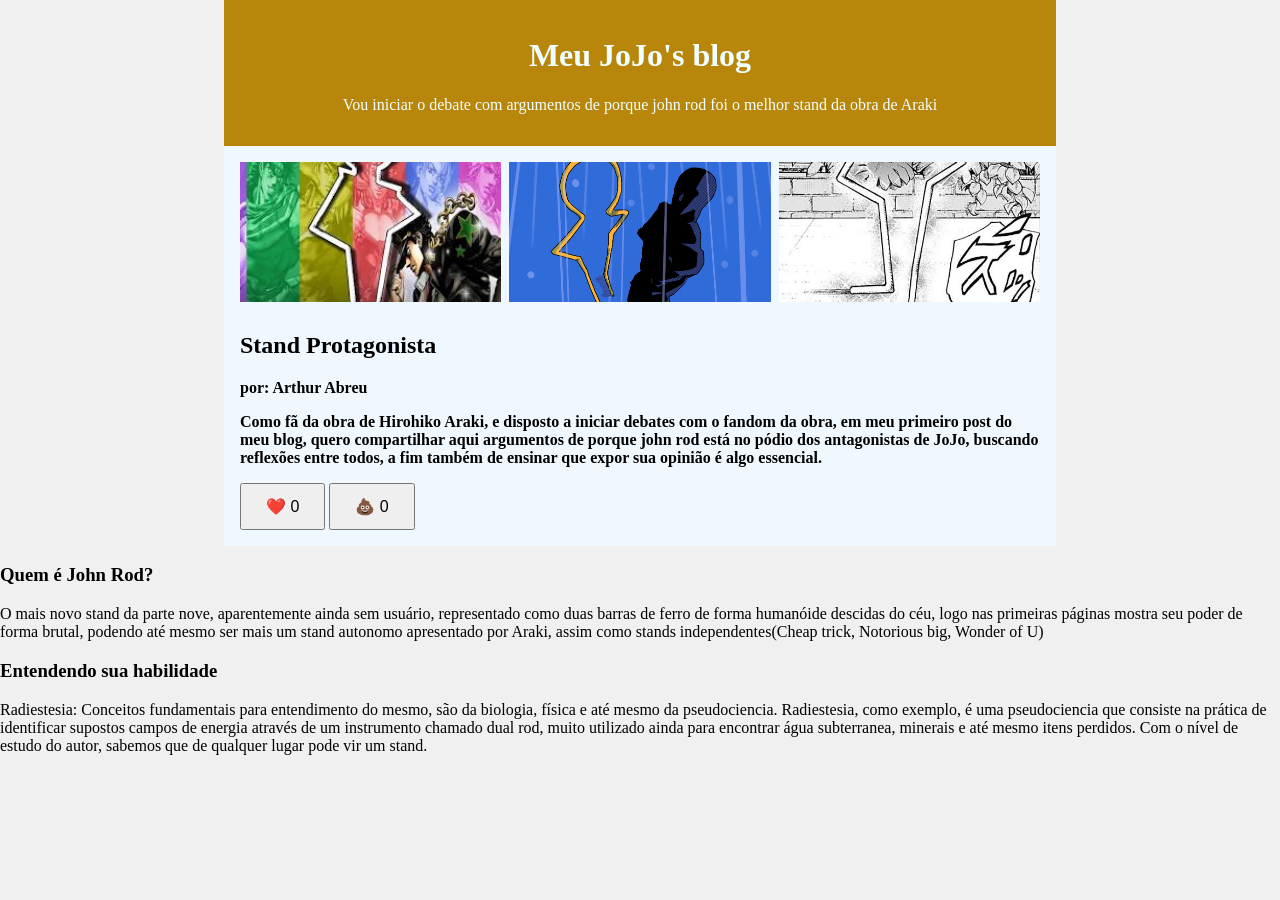
==== index.html @ a898352f "texte para primeiros parágrafos" ====
<!DOCTYPE html>
<html lang="pt-BR">
<head>
    <meta charset="UTF-8">
    <meta name="viewport" content="width=device-width, initial-scale=1.0">
    <title>Meu JoJo's Blog</title>
    <link rel="stylesheet" href="style.css">
</head>
<body>

    <header>
        <h1>Meu JoJo's blog</h1>
        <p>Vou iniciar o debate com argumentos de porque john rod foi o melhor stand da obra de Araki</p>
    </header>

    <main>
        <article>    

            <div class="galeria">

                <div class="img1">
                    <img src="john rod.jpg" alt="Desenho em estilo boneco de palito em linhas pretas do personagem de quadrinhos John Rod sobre um fundo claro.">
                </div>
                
                <div class="img2">
                    <img src="john.jpeg" alt="desenho referência de john rod produzido por friendly_avocado9574">
                </div>
                
                <div class="img3">
                    <img src="rod.jpg" alt="Imagem do personagem de JoJo's bizarre adventure em outra forma">
                </div>
                
            </div>

            <div class="txt">
                <h2>Stand Protagonista</h2>
                <p>por: Arthur Abreu</p>
                <p>Como fã da obra de Hirohiko Araki, e disposto a iniciar debates com o fandom da obra, em meu primeiro post do meu blog, quero compartilhar aqui argumentos de porque john rod está no pódio dos antagonistas de JoJo, buscando reflexões entre todos, a fim também de ensinar que expor sua opinião é algo essencial.</p>
                
                <!-- Botões movidos para dentro da div .txt para ficarem logo abaixo do texto -->
                <button class="btn-coracao">❤️ <span>0</span></button>
                <button class="btn-like">💩 <span>0</span></button>
            </div>
        </article>
    </main>
    
    <h3><b>Quem é John Rod?</b></h3>
    <p> O mais novo stand da parte nove, aparentemente ainda sem usuário, representado como duas barras de ferro de forma humanóide descidas do céu, logo nas primeiras páginas mostra seu poder de forma brutal, podendo até mesmo ser mais um stand autonomo apresentado por Araki, assim como stands independentes(Cheap trick, Notorious big, Wonder of U) </p>

    <h3>Entendendo sua habilidade</h3>
    <p>Radiestesia: Conceitos fundamentais para entendimento do mesmo, são da biologia, física e até mesmo da pseudociencia. Radiestesia, como exemplo, é uma pseudociencia que consiste na prática de identificar supostos campos de energia através de um instrumento chamado dual rod, muito utilizado ainda para encontrar água subterranea, minerais e até mesmo itens perdidos. Com o nível de estudo do autor, sabemos que de qualquer lugar pode vir um stand. </p>

    <script src="script.js"></script>
</body>
</html>
---- style.css ----
body {
    background-color: #f0f0f0;
    margin: 0;
}

/* inserindo seletores para cor */
header {
    background-color: darkgoldenrod;
    color: azure;
    text-align: center;
    max-width: 800px;
    margin: 0 auto;
    padding: 16px;
}

/* destaques e fontes*/
main {
    background-color: aliceblue;
    max-width: 800px;
    margin: 0 auto;
    padding: 16px;
    /*  Mudei para 'block' para o artigo ocupar a largura total sem espremer a imagem */
    display: block; 
}

.txt {
    font-weight: bold;   
}

.btn-coracao {
    padding: 12px 24px;
    font-size: 16px;
    white-space: nowrap;
    cursor: pointer;
}

.btn-like {
    padding: 12px 24px;
    font-size: 16px;
    white-space: nowrap;
    cursor: pointer;
}

article {
    display: flex;
    /* Mudei para para colocar a imagem em cima e os botões abaixo do texto */
    flex-direction: column; 
    align-items: flex-start;
    gap: 10px;
}

/* Alinha as imagens em uma linha horizontal */
.galeria {
    display: flex;
    flex-direction: row;
    width: 100%;
    gap: 8px;           
}

.galeria > div {
    flex: 1;
    min-width: 0;
}

.galeria img {
    width: 100%;
    height: 140px;      
    object-fit: cover;  
    display: block;
}
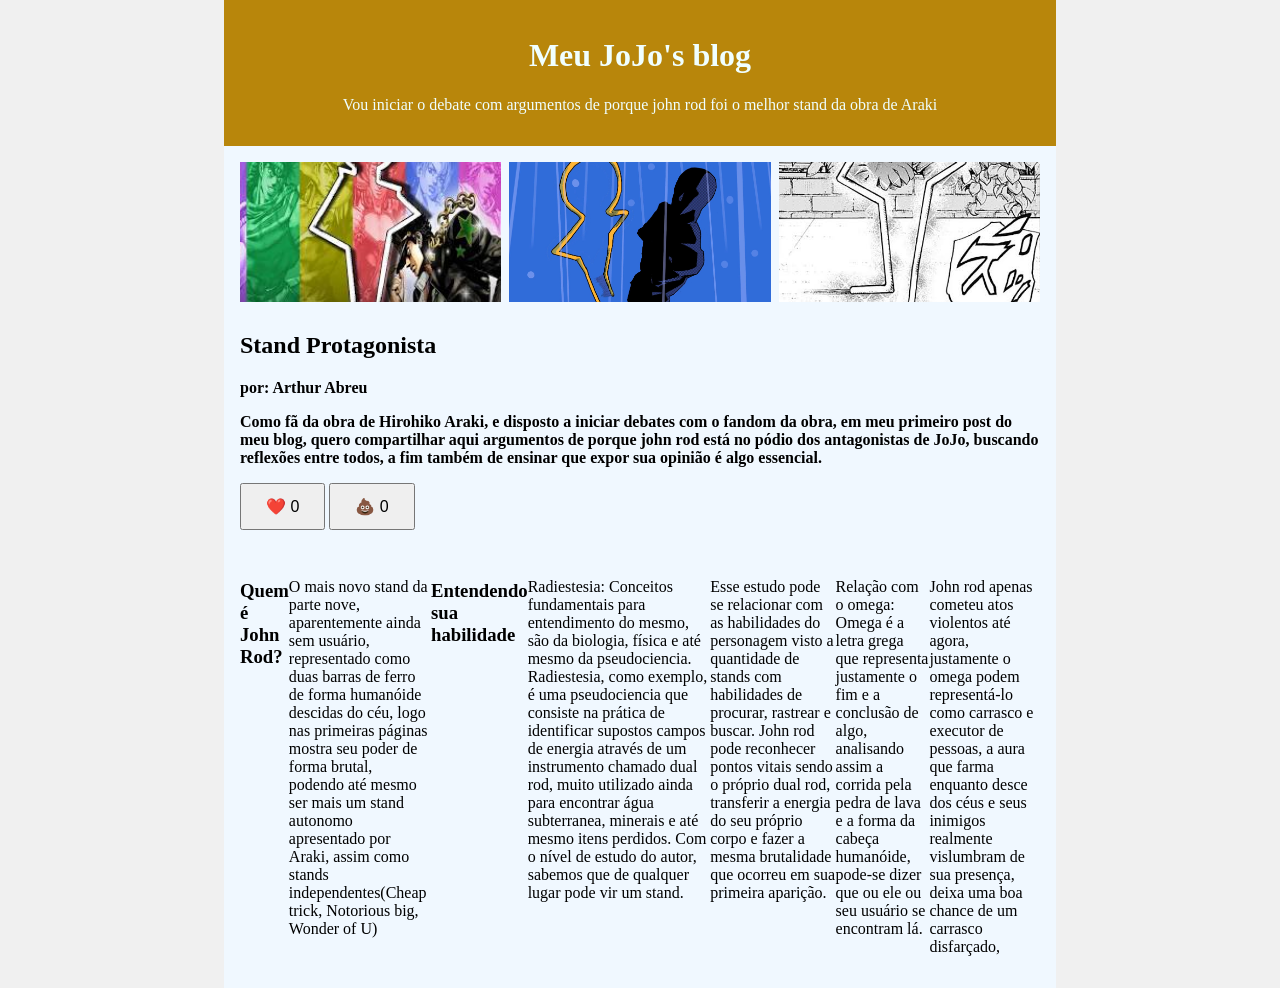
==== commit 6fed6e9c: "argumentos na div" ====
--- a/index.html
+++ b/index.html
@@ -44,11 +44,17 @@
         </article>
     </main>
     
-    <h3><b>Quem é John Rod?</b></h3>
-    <p> O mais novo stand da parte nove, aparentemente ainda sem usuário, representado como duas barras de ferro de forma humanóide descidas do céu, logo nas primeiras páginas mostra seu poder de forma brutal, podendo até mesmo ser mais um stand autonomo apresentado por Araki, assim como stands independentes(Cheap trick, Notorious big, Wonder of U) </p>
-
-    <h3>Entendendo sua habilidade</h3>
-    <p>Radiestesia: Conceitos fundamentais para entendimento do mesmo, são da biologia, física e até mesmo da pseudociencia. Radiestesia, como exemplo, é uma pseudociencia que consiste na prática de identificar supostos campos de energia através de um instrumento chamado dual rod, muito utilizado ainda para encontrar água subterranea, minerais e até mesmo itens perdidos. Com o nível de estudo do autor, sabemos que de qualquer lugar pode vir um stand. </p>
+    <div class="argumentos">    
+        <h3><b> Quem é John Rod? </b></h3>
+        <p> O mais novo stand da parte nove, aparentemente ainda sem usuário, representado como duas barras de ferro de forma humanóide descidas do céu, logo nas primeiras páginas mostra seu poder de forma brutal, podendo até mesmo ser mais um stand autonomo apresentado por Araki, assim como stands independentes(Cheap trick, Notorious big, Wonder of U) </p>
+        
+        <h3><b> Entendendo sua habilidade</b></h3>
+        <p> Radiestesia: Conceitos fundamentais para entendimento do mesmo, são da biologia, física e até mesmo da pseudociencia. Radiestesia, como exemplo, é uma pseudociencia que consiste na prática de identificar supostos campos de energia através de um instrumento chamado dual rod, muito utilizado ainda para encontrar água subterranea, minerais e até mesmo itens perdidos. Com o nível de estudo do autor, sabemos que de qualquer lugar pode vir um stand. </p>
+        <p> Esse estudo pode se relacionar com as habilidades do personagem visto a quantidade de stands com habilidades de procurar, rastrear e buscar. John rod pode reconhecer pontos vitais sendo o próprio dual rod, transferir a energia do seu próprio corpo e fazer a mesma brutalidade que ocorreu em sua primeira aparição.</p>
+        
+        <p> Relação com o omega: Omega é a letra grega que representa justamente o fim e a conclusão de algo, analisando assim a corrida pela pedra de lava e a forma da cabeça humanóide, pode-se dizer que ou ele ou seu usuário se encontram lá.</p>
+        <p> John rod apenas cometeu atos violentos até agora, justamente o omega podem representá-lo como carrasco e executor de pessoas, a aura que farma enquanto desce dos céus e seus inimigos realmente vislumbram de sua presença, deixa uma boa chance de um carrasco disfarçado, </p>
+    </div>
 
     <script src="script.js"></script>
 </body>
--- a/style.css
+++ b/style.css
@@ -67,4 +67,12 @@
     height: 140px;      
     object-fit: cover;  
     display: block;
+}
+
+.argumentos{
+     background-color: aliceblue;
+    max-width: 800px;
+    margin: 0 auto;
+    padding: 16px;
+    display: flex; 
 }
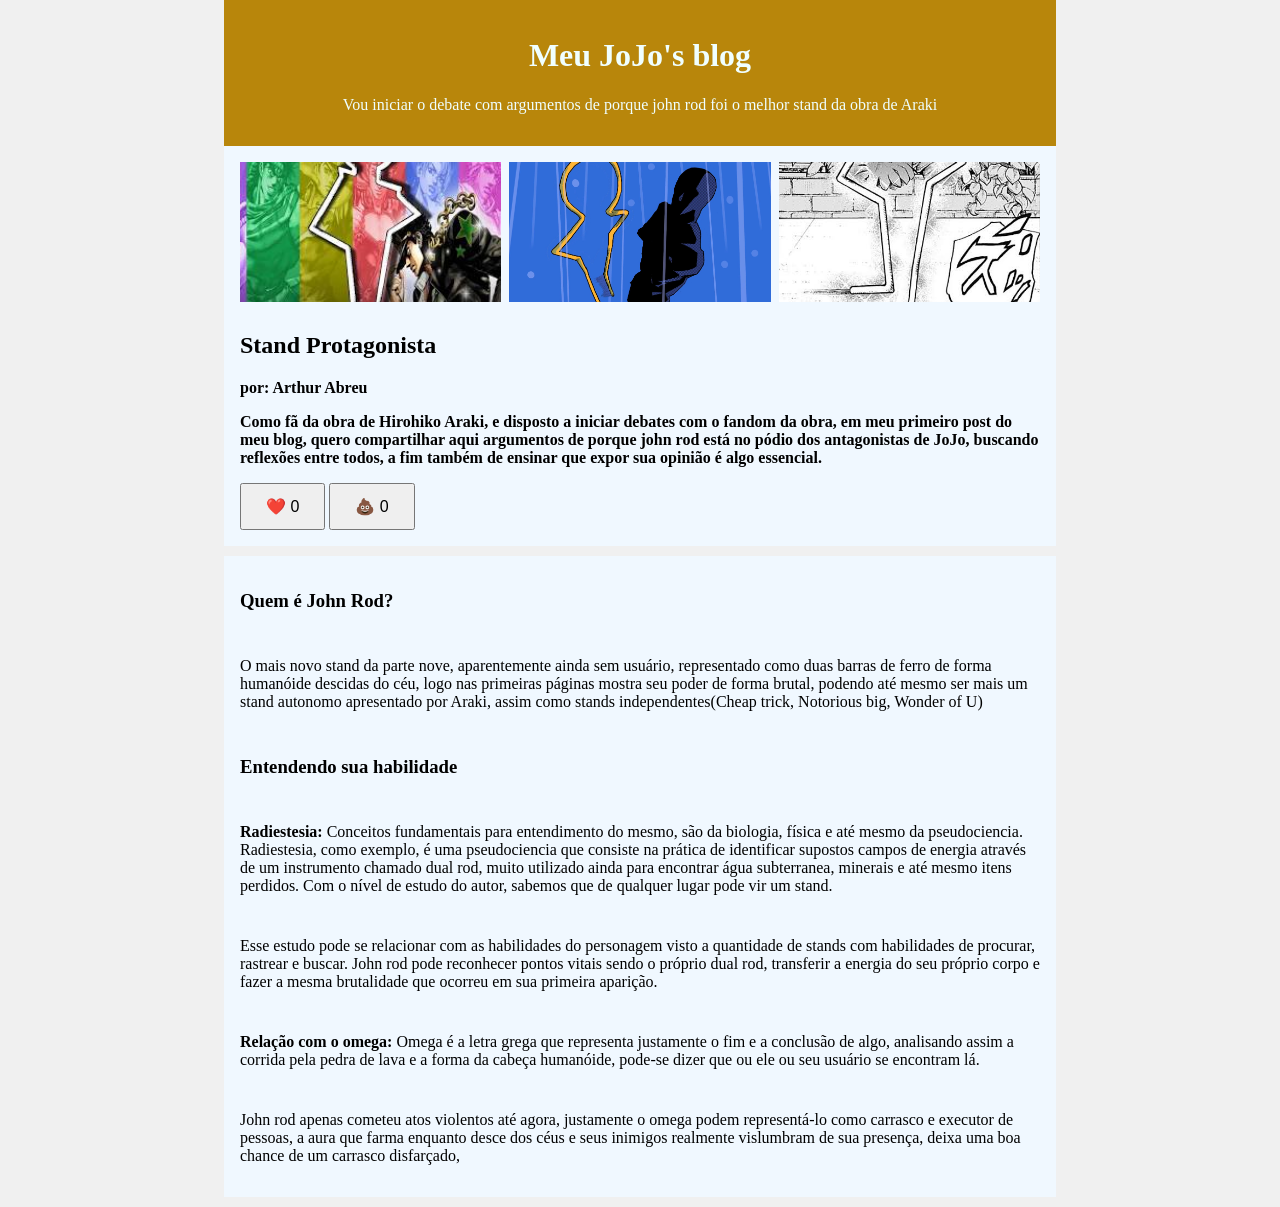
==== commit 6dd85131: "argumentos 4" ====
--- a/index.html
+++ b/index.html
@@ -49,10 +49,10 @@
         <p> O mais novo stand da parte nove, aparentemente ainda sem usuário, representado como duas barras de ferro de forma humanóide descidas do céu, logo nas primeiras páginas mostra seu poder de forma brutal, podendo até mesmo ser mais um stand autonomo apresentado por Araki, assim como stands independentes(Cheap trick, Notorious big, Wonder of U) </p>
         
         <h3><b> Entendendo sua habilidade</b></h3>
-        <p> Radiestesia: Conceitos fundamentais para entendimento do mesmo, são da biologia, física e até mesmo da pseudociencia. Radiestesia, como exemplo, é uma pseudociencia que consiste na prática de identificar supostos campos de energia através de um instrumento chamado dual rod, muito utilizado ainda para encontrar água subterranea, minerais e até mesmo itens perdidos. Com o nível de estudo do autor, sabemos que de qualquer lugar pode vir um stand. </p>
+        <p><b> Radiestesia:</b> Conceitos fundamentais para entendimento do mesmo, são da biologia, física e até mesmo da pseudociencia. Radiestesia, como exemplo, é uma pseudociencia que consiste na prática de identificar supostos campos de energia através de um instrumento chamado dual rod, muito utilizado ainda para encontrar água subterranea, minerais e até mesmo itens perdidos. Com o nível de estudo do autor, sabemos que de qualquer lugar pode vir um stand. </p>
         <p> Esse estudo pode se relacionar com as habilidades do personagem visto a quantidade de stands com habilidades de procurar, rastrear e buscar. John rod pode reconhecer pontos vitais sendo o próprio dual rod, transferir a energia do seu próprio corpo e fazer a mesma brutalidade que ocorreu em sua primeira aparição.</p>
         
-        <p> Relação com o omega: Omega é a letra grega que representa justamente o fim e a conclusão de algo, analisando assim a corrida pela pedra de lava e a forma da cabeça humanóide, pode-se dizer que ou ele ou seu usuário se encontram lá.</p>
+        <p><b> Relação com o omega:</b> Omega é a letra grega que representa justamente o fim e a conclusão de algo, analisando assim a corrida pela pedra de lava e a forma da cabeça humanóide, pode-se dizer que ou ele ou seu usuário se encontram lá.</p>
         <p> John rod apenas cometeu atos violentos até agora, justamente o omega podem representá-lo como carrasco e executor de pessoas, a aura que farma enquanto desce dos céus e seus inimigos realmente vislumbram de sua presença, deixa uma boa chance de um carrasco disfarçado, </p>
     </div>
 
--- a/style.css
+++ b/style.css
@@ -69,10 +69,14 @@
     display: block;
 }
 
-.argumentos{
-     background-color: aliceblue;
+.argumentos {
+    background-color: aliceblue;
     max-width: 800px;
-    margin: 0 auto;
+    margin: 10px auto;
     padding: 16px;
-    display: flex; 
+
+    /* Mantém os blocos um embaixo do outro */
+    display: flex;
+    flex-direction: column;
+    gap: 10px; /* Espaçamento entre os títulos e parágrafos */
 }
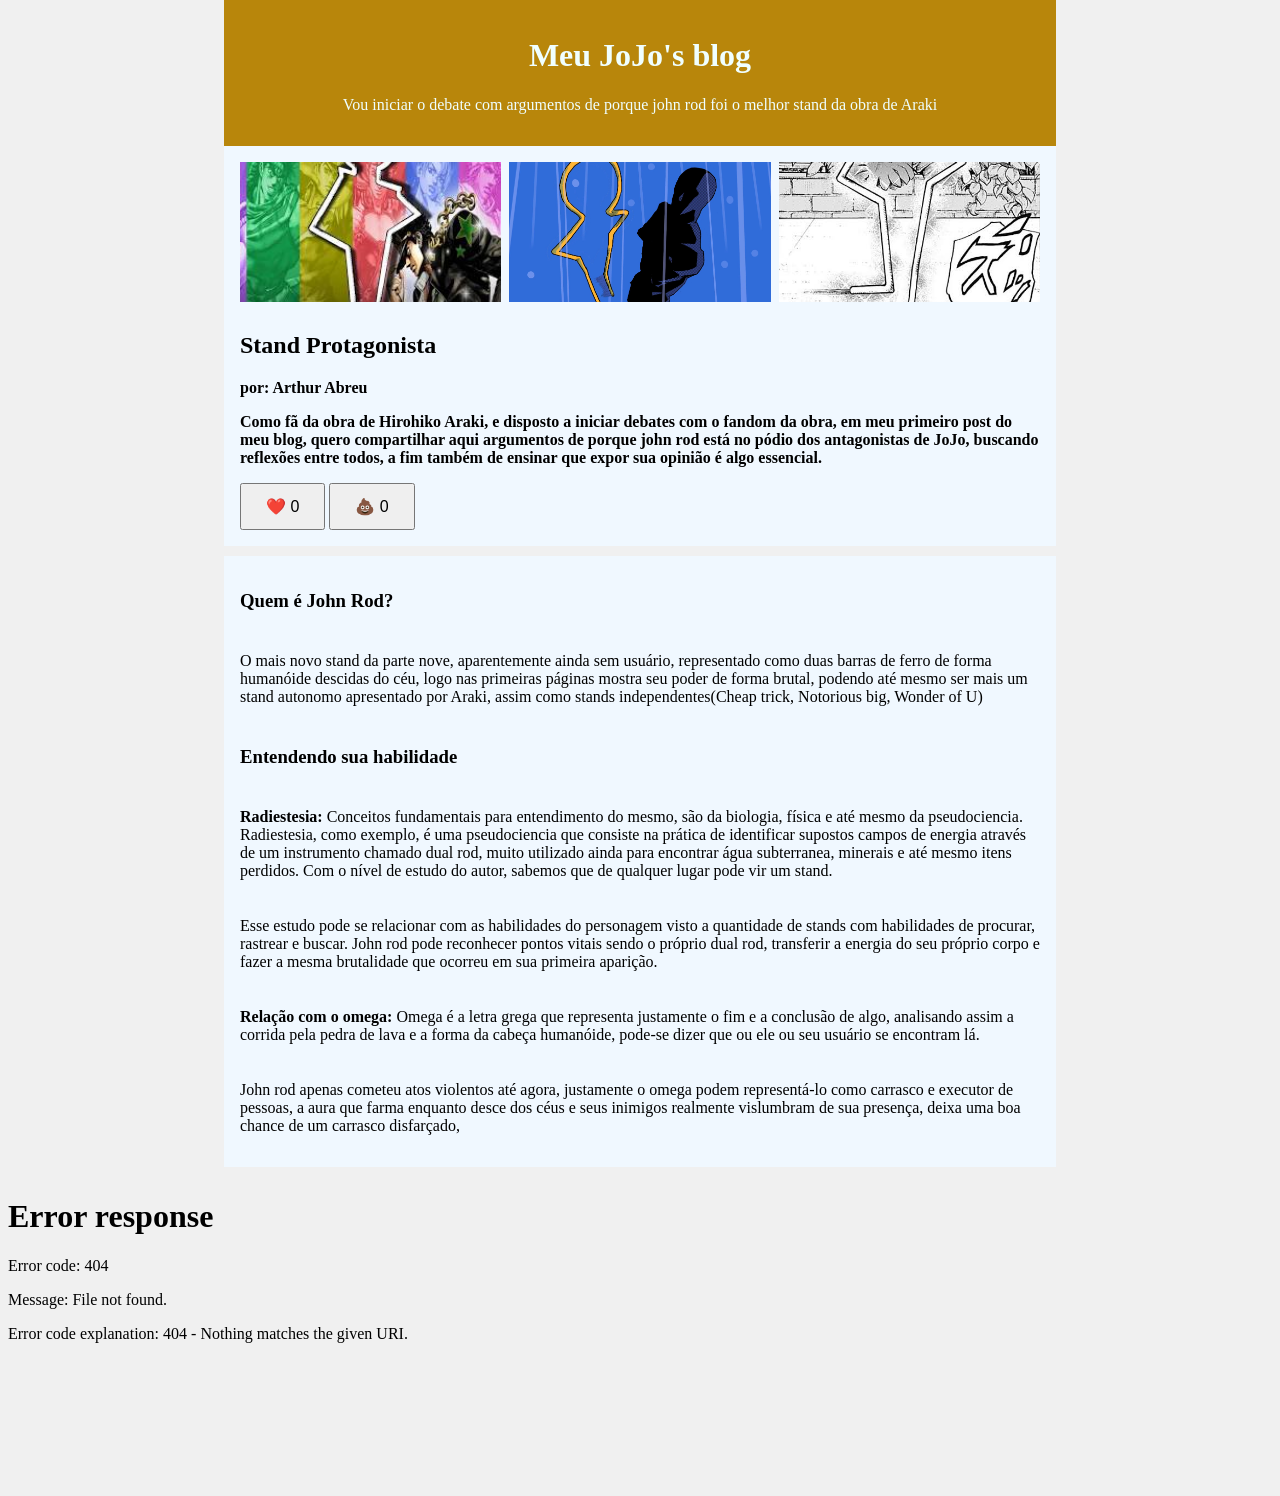
==== commit 5ce5de89: "video" ====
--- a/index.html
+++ b/index.html
@@ -55,7 +55,10 @@
         <p><b> Relação com o omega:</b> Omega é a letra grega que representa justamente o fim e a conclusão de algo, analisando assim a corrida pela pedra de lava e a forma da cabeça humanóide, pode-se dizer que ou ele ou seu usuário se encontram lá.</p>
         <p> John rod apenas cometeu atos violentos até agora, justamente o omega podem representá-lo como carrasco e executor de pessoas, a aura que farma enquanto desce dos céus e seus inimigos realmente vislumbram de sua presença, deixa uma boa chance de um carrasco disfarçado, </p>
     </div>
-
+    <div class="https://youtu.be/cGcvjOuIlmk?si=zOsqtxJmR6oR83L1">
+        <iframe width="560" height="315" src="opening9.mp4" title="Youtube video player" frameborder="0" allow="accelerometer; autoplay; clipboard-write; encrypted-media; gyroscope; picture-in-picture" referrerpolicy="strict-origin-when-cross-origin" allowfullscreen>
+    </iframe></div>
+    
     <script src="script.js"></script>
 </body>
 </html>
--- a/style.css
+++ b/style.css
@@ -78,5 +78,5 @@
     /* Mantém os blocos um embaixo do outro */
     display: flex;
     flex-direction: column;
-    gap: 10px; /* Espaçamento entre os títulos e parágrafos */
+    gap: 5px; /* Espaçamento entre os títulos e parágrafos */
 }
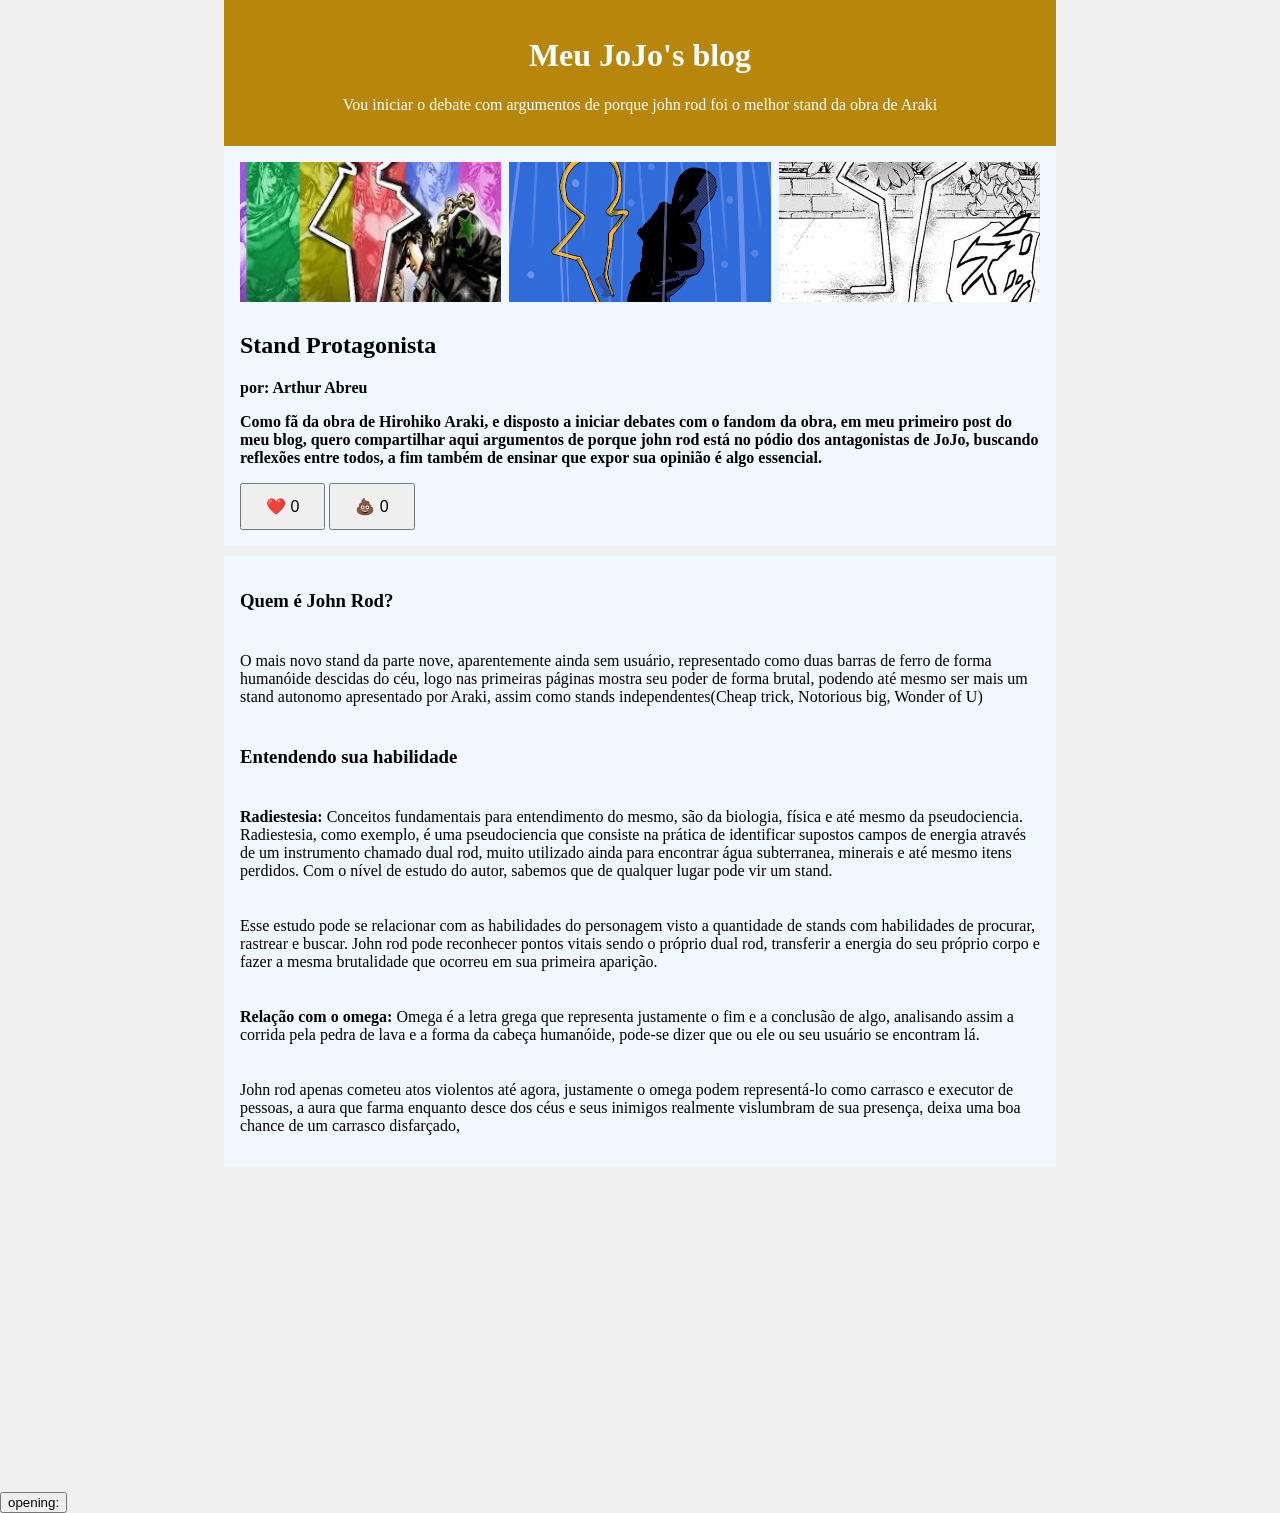
==== commit 6531cbad: "muitas coisas foram alteradas" ====
--- a/index.html
+++ b/index.html
@@ -55,10 +55,14 @@
         <p><b> Relação com o omega:</b> Omega é a letra grega que representa justamente o fim e a conclusão de algo, analisando assim a corrida pela pedra de lava e a forma da cabeça humanóide, pode-se dizer que ou ele ou seu usuário se encontram lá.</p>
         <p> John rod apenas cometeu atos violentos até agora, justamente o omega podem representá-lo como carrasco e executor de pessoas, a aura que farma enquanto desce dos céus e seus inimigos realmente vislumbram de sua presença, deixa uma boa chance de um carrasco disfarçado, </p>
     </div>
-    <div class="https://youtu.be/cGcvjOuIlmk?si=zOsqtxJmR6oR83L1">
-        <iframe width="560" height="315" src="opening9.mp4" title="Youtube video player" frameborder="0" allow="accelerometer; autoplay; clipboard-write; encrypted-media; gyroscope; picture-in-picture" referrerpolicy="strict-origin-when-cross-origin" allowfullscreen>
-    </iframe></div>
     
+    <div class="opening9">
+        <button id="btao" class="btao" onclick="abrir_opening()">opening:</button>
+        <video id="vid1" class="esconder" width="375" height="330">
+        <source src="opening9.mp4" type="video/mp4">
+        </video>
+    </div>
+
     <script src="script.js"></script>
 </body>
 </html>
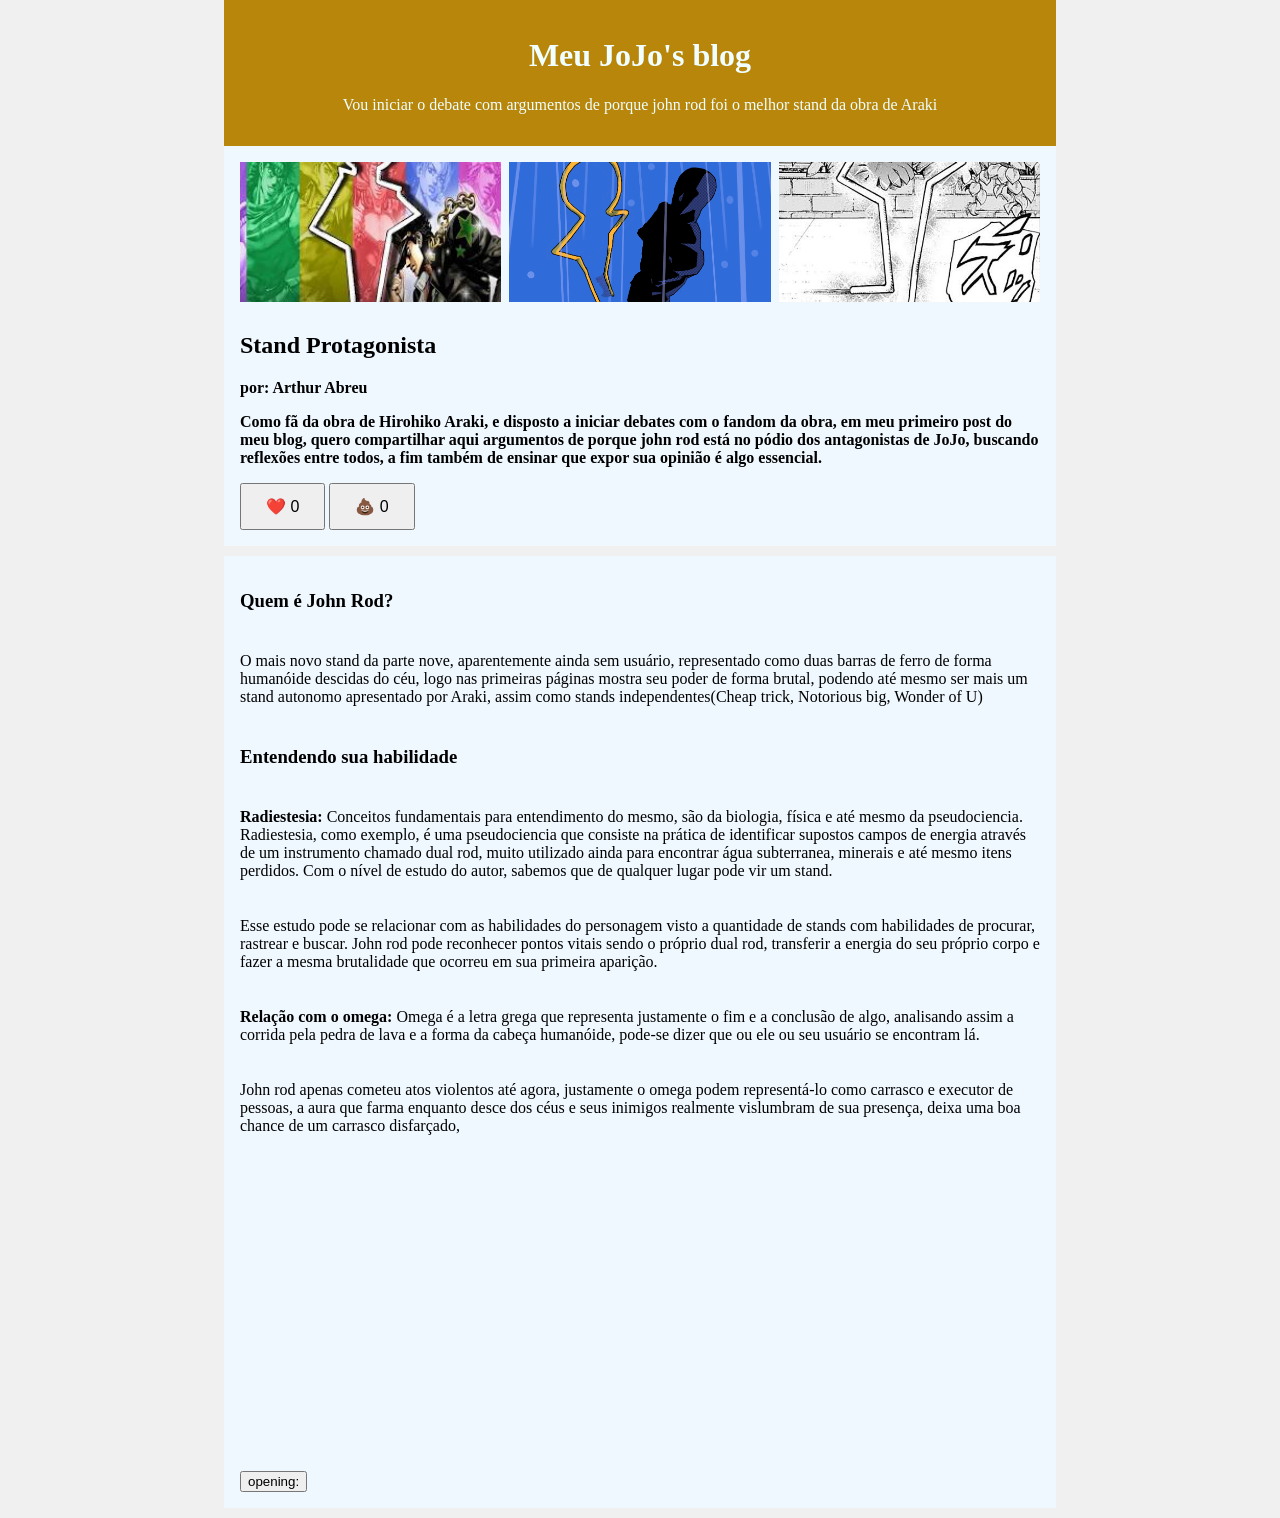
==== commit d52de376: "upgrade" ====
--- a/index.html
+++ b/index.html
@@ -54,15 +54,14 @@
         
         <p><b> Relação com o omega:</b> Omega é a letra grega que representa justamente o fim e a conclusão de algo, analisando assim a corrida pela pedra de lava e a forma da cabeça humanóide, pode-se dizer que ou ele ou seu usuário se encontram lá.</p>
         <p> John rod apenas cometeu atos violentos até agora, justamente o omega podem representá-lo como carrasco e executor de pessoas, a aura que farma enquanto desce dos céus e seus inimigos realmente vislumbram de sua presença, deixa uma boa chance de um carrasco disfarçado, </p>
+            <div class="opening9">
+                <button id="btao" class="btao" onclick="abrir_opening()">opening:</button>
+                <video id="vid1" class="esconder" width="375" height="330">
+                <source src="opening9.mp4" type="video/mp4">
+                </video>
+            </div>
     </div>
     
-    <div class="opening9">
-        <button id="btao" class="btao" onclick="abrir_opening()">opening:</button>
-        <video id="vid1" class="esconder" width="375" height="330">
-        <source src="opening9.mp4" type="video/mp4">
-        </video>
-    </div>
-
     <script src="script.js"></script>
 </body>
 </html>
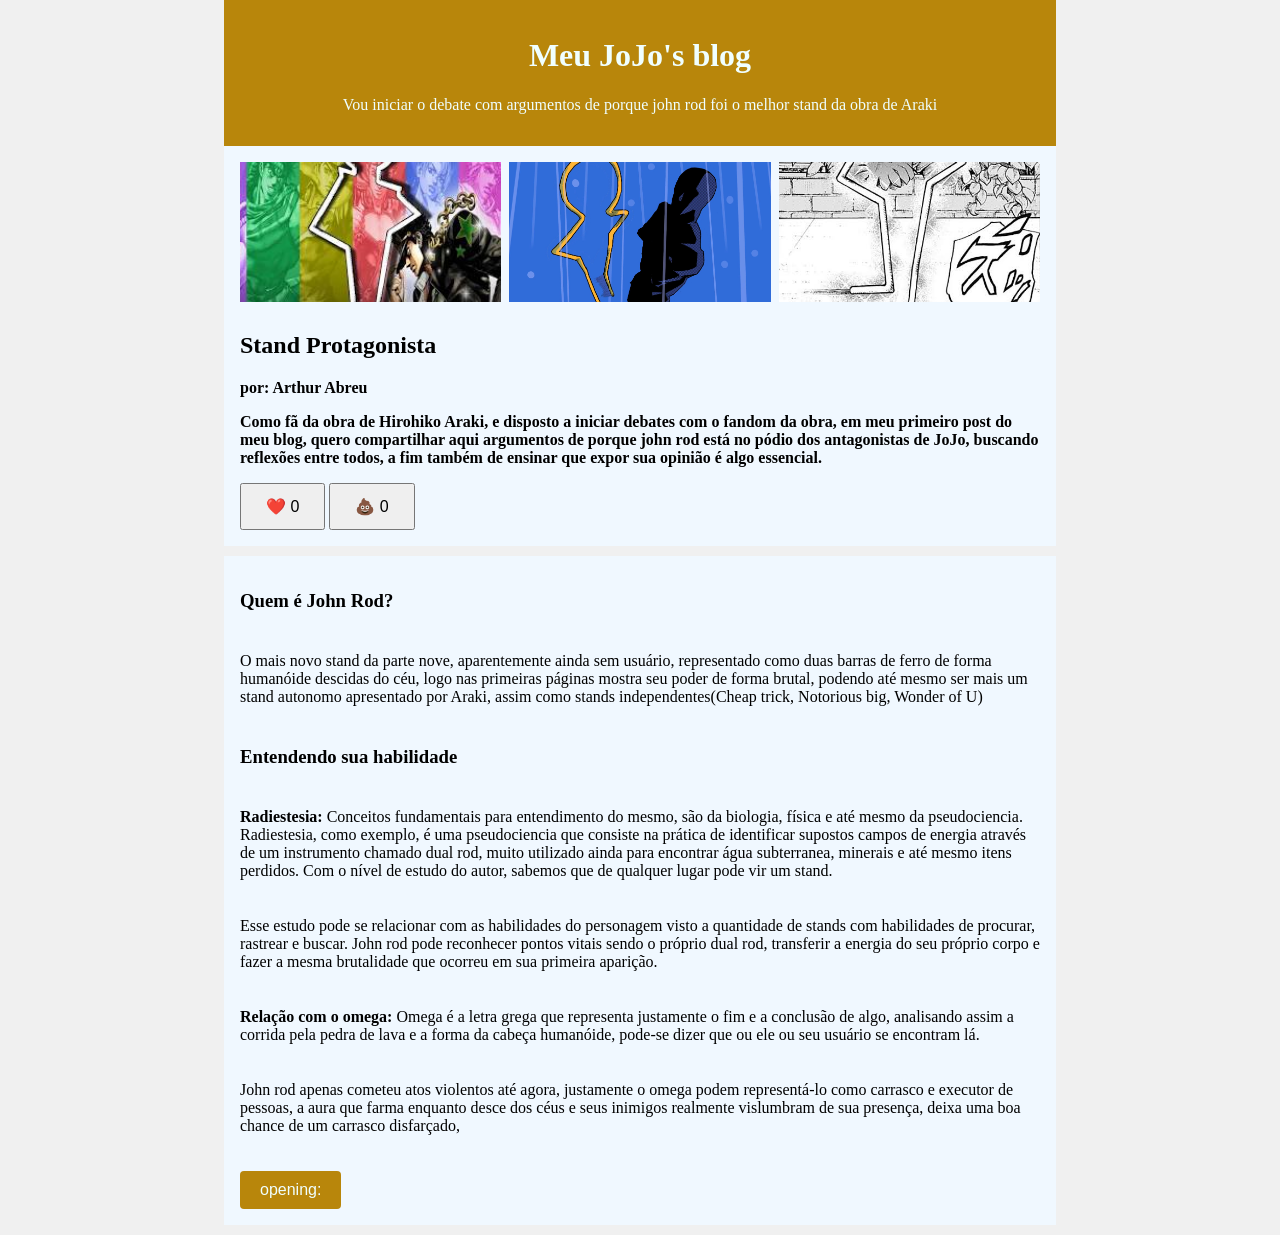
==== commit 0cfa8b99: "upgrade2" ====
--- a/index.html
+++ b/index.html
@@ -56,7 +56,7 @@
         <p> John rod apenas cometeu atos violentos até agora, justamente o omega podem representá-lo como carrasco e executor de pessoas, a aura que farma enquanto desce dos céus e seus inimigos realmente vislumbram de sua presença, deixa uma boa chance de um carrasco disfarçado, </p>
             <div class="opening9">
                 <button id="btao" class="btao" onclick="abrir_opening()">opening:</button>
-                <video id="vid1" class="esconder" width="375" height="330">
+                <video id="vid1" class="esconder" width="375" height="330" controls>
                 <source src="opening9.mp4" type="video/mp4">
                 </video>
             </div>
--- a/style.css
+++ b/style.css
@@ -79,4 +79,23 @@
     display: flex;
     flex-direction: column;
     gap: 5px; /* Espaçamento entre os títulos e parágrafos */
+}
+
+.opening9 {
+    margin-top: 15px;
+}
+
+.btao {
+    padding: 10px 20px;
+    font-size: 16px;
+    cursor: pointer;
+    background-color: darkgoldenrod;
+    color: azure;
+    border: none;
+    border-radius: 4px;
+}
+
+/* Ocultar o vídeo inicialmente */
+.esconder {
+    display: none;
 }
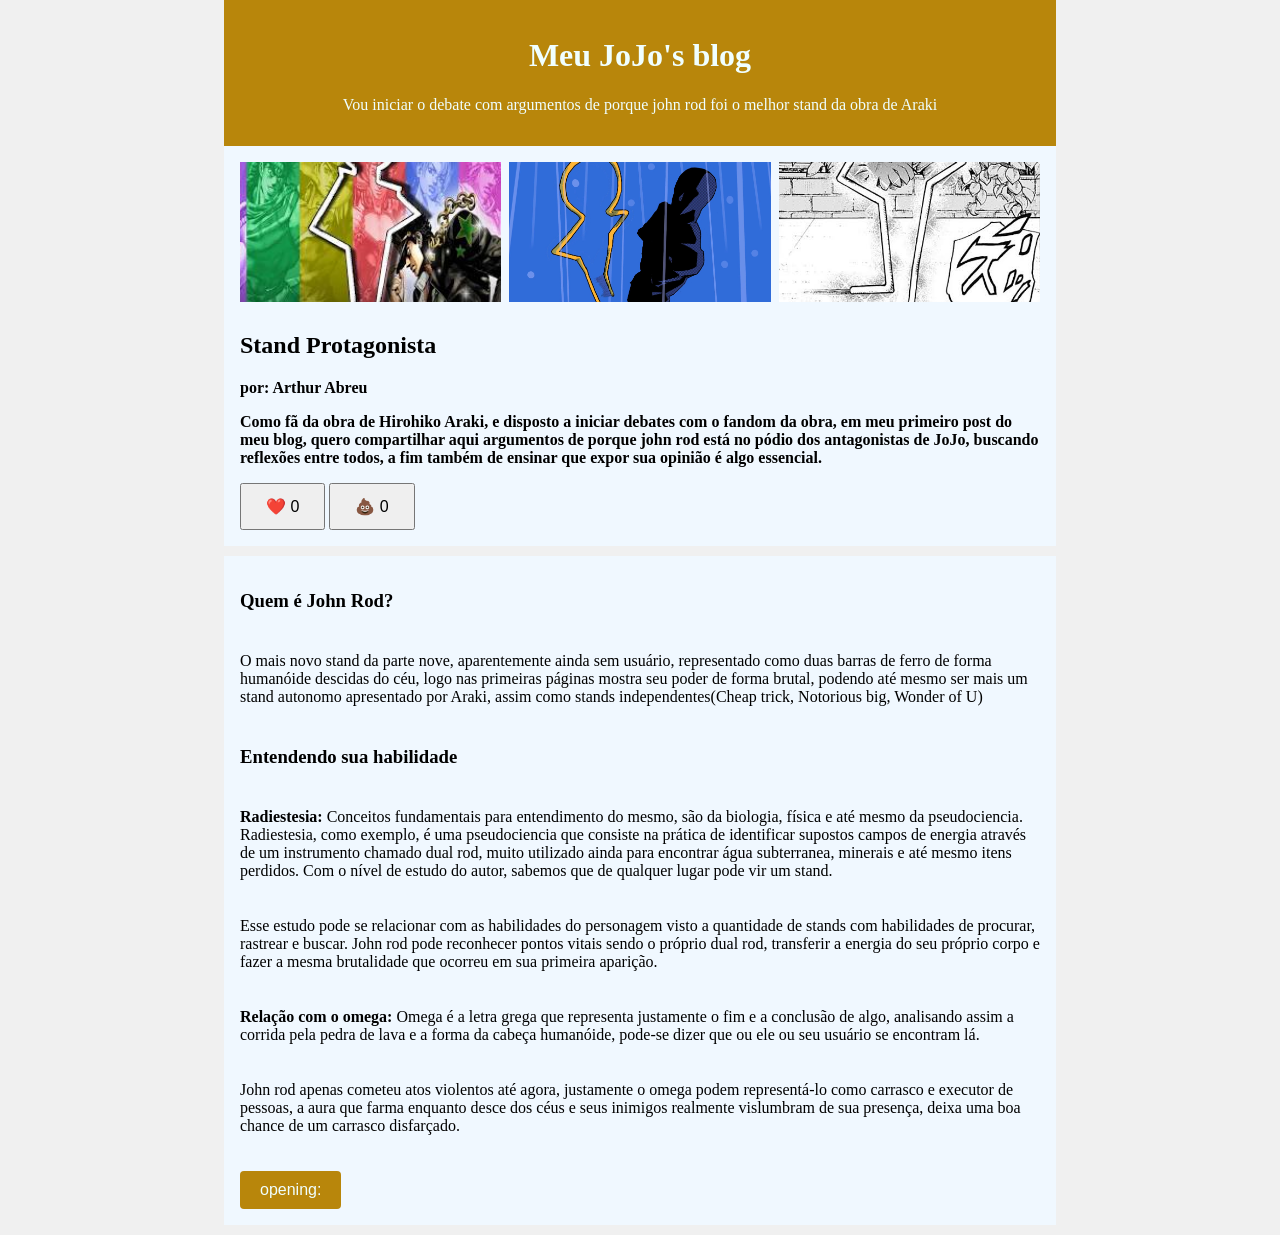
==== commit e5f20d66: "upgrade4" ====
--- a/index.html
+++ b/index.html
@@ -53,7 +53,7 @@
         <p> Esse estudo pode se relacionar com as habilidades do personagem visto a quantidade de stands com habilidades de procurar, rastrear e buscar. John rod pode reconhecer pontos vitais sendo o próprio dual rod, transferir a energia do seu próprio corpo e fazer a mesma brutalidade que ocorreu em sua primeira aparição.</p>
         
         <p><b> Relação com o omega:</b> Omega é a letra grega que representa justamente o fim e a conclusão de algo, analisando assim a corrida pela pedra de lava e a forma da cabeça humanóide, pode-se dizer que ou ele ou seu usuário se encontram lá.</p>
-        <p> John rod apenas cometeu atos violentos até agora, justamente o omega podem representá-lo como carrasco e executor de pessoas, a aura que farma enquanto desce dos céus e seus inimigos realmente vislumbram de sua presença, deixa uma boa chance de um carrasco disfarçado, </p>
+        <p> John rod apenas cometeu atos violentos até agora, justamente o omega podem representá-lo como carrasco e executor de pessoas, a aura que farma enquanto desce dos céus e seus inimigos realmente vislumbram de sua presença, deixa uma boa chance de um carrasco disfarçado. </p>
             <div class="opening9">
                 <button id="btao" class="btao" onclick="abrir_opening()">opening:</button>
                 <video id="vid1" class="esconder" width="375" height="330" controls>
